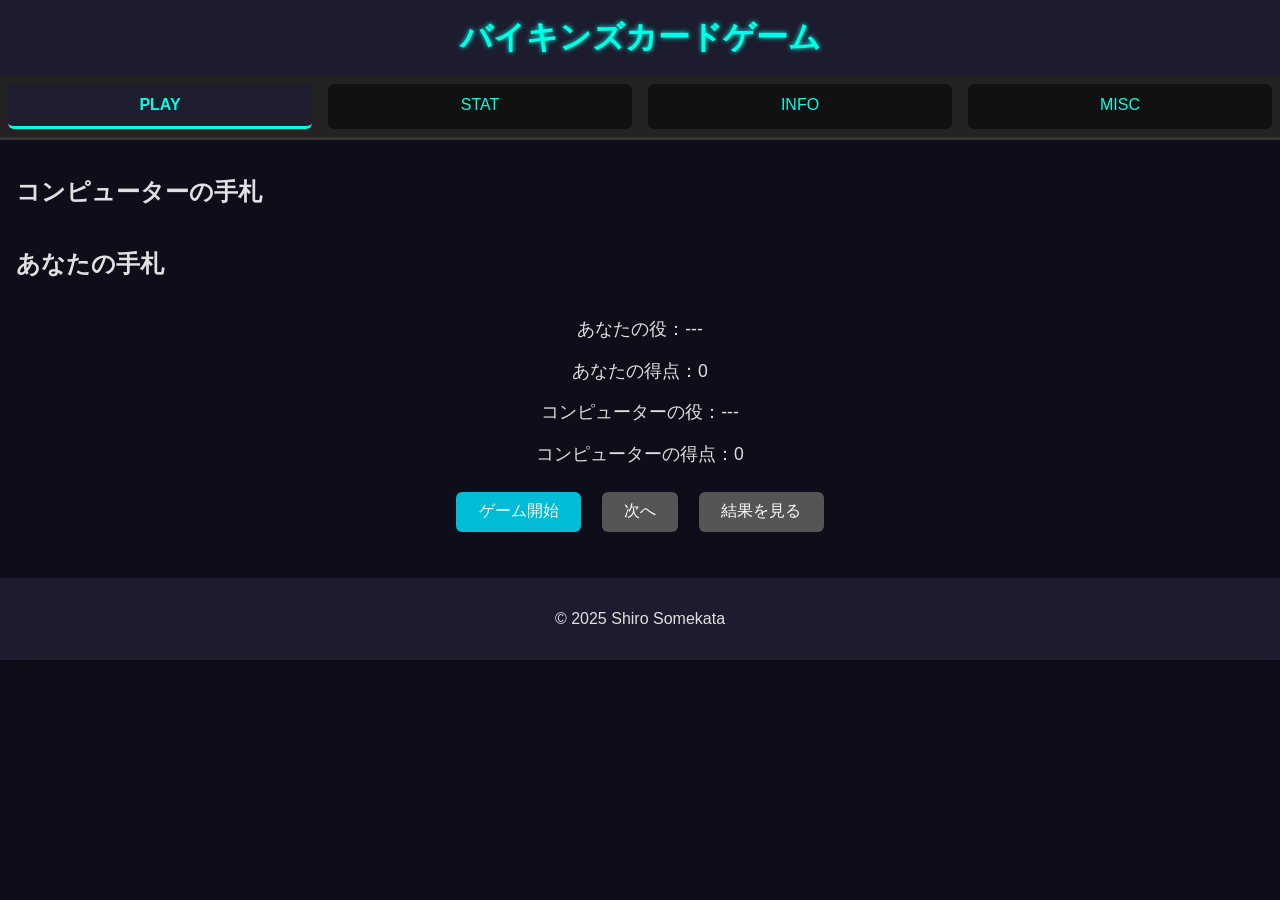
==== index.html @ 8f94db44 "Add files via upload" ====
<!DOCTYPE html>
<html lang="ja">
  <head>
    <meta charset="UTF-8" />
    <meta name="viewport" content="width=device-width, initial-scale=1.0" />
    <title>バイキンズカードゲーム</title>
    <link rel="stylesheet" href="style/style.css" />
  </head>
  <body>
    <header>
      <h1>バイキンズカードゲーム</h1>
    </header>

    <nav class="tabs">
      <button class="tab-btn active" data-tab="play">PLAY</button>
      <button class="tab-btn" data-tab="stat">STAT</button>
      <button class="tab-btn" data-tab="info">INFO</button>
      <button class="tab-btn" data-tab="misc">MISC</button>
    </nav>

    <main>
      <!-- PLAY タブ -->
      <section id="tab-play" class="tab-content active">
        <section id="cpu-area">
          <h2>コンピューターの手札</h2>
          <div id="cpu-hand"></div>
        </section>

        <section id="game-area">
          <h2>あなたの手札</h2>
          <div id="player-hand"></div>
        </section>

        <section id="status-area">
          <p>あなたの役：<span id="current-yaku">---</span></p>
          <p>あなたの得点：<span id="score">0</span></p>
          <p>コンピューターの役：<span id="cpu-yaku">---</span></p>
          <p>コンピューターの得点：<span id="cpu-score">0</span></p>
        </section>

        <div id="controls">
          <button id="start-btn">ゲーム開始</button>
          <button id="next-btn" disabled>次へ</button>
          <button id="finish-btn" disabled>結果を見る</button>
        </div>

        <section id="result-area">
          <h2 id="winner-message"></h2>
        </section>
      </section>

      <!-- STAT タブ -->
      <section id="tab-stat" class="tab-content">
        <h2>プレイ履歴</h2>
        <div id="history-log">
          <p>まだ履歴はありません。</p>
        </div>
      </section>

      <!-- INFO タブ -->
      <section id="tab-info" class="tab-content">
        <h2>操作方法とバージョン情報</h2>
        <p>
          カードをクリックして選択し、「次へ」で交換を交互に行います。山札が尽きるか、役が揃った時点で「結果を見る」で勝敗を確認します。
        </p>
        <h3>役の一覧</h3>
        <table
          style="
            width: 100%;
            border-collapse: collapse;
            background-color: #1c1c2c;
            font-size: 0.9rem;
          "
        >
          <thead>
            <tr>
              <th
                style="
                  border: 1px solid #333;
                  padding: 0.5rem;
                  color: #00ffe7;
                  background-color: #2c2c3c;
                "
              >
                役名
              </th>
              <th
                style="
                  border: 1px solid #333;
                  padding: 0.5rem;
                  color: #00ffe7;
                  background-color: #2c2c3c;
                "
              >
                条件
              </th>
              <th
                style="
                  border: 1px solid #333;
                  padding: 0.5rem;
                  color: #00ffe7;
                  background-color: #2c2c3c;
                "
              >
                配点
              </th>
            </tr>
          </thead>
          <tbody id="yaku-table-body">
            <!-- JSで自動挿入 -->
          </tbody>
        </table>
        <h3>キャラと分類</h3>
        <table
          style="
            width: 100%;
            border-collapse: collapse;
            background-color: #1c1c2c;
            font-size: 0.9rem;
          "
        >
          <thead>
            <tr>
              <th
                style="border: 1px solid #333; padding: 0.5rem; color: #00ffe7"
              >
                キャラ名/学名
              </th>
              <th
                style="border: 1px solid #333; padding: 0.5rem; color: #00ffe7"
              >
                分類
              </th>
              <th
                style="border: 1px solid #333; padding: 0.5rem; color: #00ffe7"
              >
                含まれる役
              </th>
            </tr>
          </thead>
          <tbody id="chara-table-body">
            <!-- JavaScriptで自動挿入 -->
          </tbody>
        </table>
        <p>バージョン：v1.0</p>
      </section>

      <!-- MISC タブ -->
      <section id="tab-misc" class="tab-content">
        <h2>リンク</h2>
        <ul>
          <li><a href="#" target="_blank">公式サイト</a></li>
          <li><a href="#" target="_blank">バイキンズとは？</a></li>
        </ul>
      </section>
    </main>

    <footer>
      <p>&copy; 2025 Shiro Somekata</p>
    </footer>

    <script type="module" src="script/main.js"></script>
    <script>
      // タブ切り替え用スクリプト
      document.querySelectorAll(".tab-btn").forEach((btn) => {
        btn.addEventListener("click", () => {
          document
            .querySelectorAll(".tab-btn")
            .forEach((b) => b.classList.remove("active"));
          document
            .querySelectorAll(".tab-content")
            .forEach((c) => c.classList.remove("active"));

          btn.classList.add("active");
          const target = btn.getAttribute("data-tab");
          document.getElementById("tab-" + target).classList.add("active");
        });
      });
    </script>
  </body>
</html>
---- style/style.css ----
/* style.css - game-like & boyish theme */
body {
    font-family: 'Segoe UI', Tahoma, Geneva, Verdana, sans-serif;
    margin: 0;
    padding: 0;
    background-color: #0e0e1a;
    color: #e0e0e0;
  }
  
  header, footer {
    text-align: center;
    padding: 1rem;
    background-color: #1c1c2e;
    box-shadow: 0 2px 6px rgba(0,0,0,0.4);
  }
  
  h1 {
    font-size: 2rem;
    margin: 0;
    color: #00ffe7;
    text-shadow: 0 0 5px #00ffe7;
  }
  
  .tabs {
    display: flex;
    justify-content: space-around;
    background-color: #222;
    border-bottom: 3px solid #333;
  }
  
  .tab-btn {
    flex: 1;
    padding: 0.75rem;
    font-size: 1rem;
    background: #111;
    border: none;
    cursor: pointer;
    transition: all 0.3s;
    color: #00ffe7;
    border-bottom: 3px solid transparent;
  }
  
  .tab-btn.active {
    background-color: #1e1e2f;
    font-weight: bold;
    border-bottom: 3px solid #00ffe7;
  }
  
  main {
    padding: 1rem;
  }
  
  .tab-content {
    display: none;
  }
  
  .tab-content.active {
    display: block;
  }
  
  #cpu-hand, #player-hand {
    display: flex;
    flex-wrap: wrap;
    justify-content: center;
    gap: 0.75rem;
    margin: 0.5rem 0;
  }
  
  .card {
    width: 90px;
    background-color: #222;
    border: 2px solid #00bcd4;
    border-radius: 8px;
    padding: 0.3rem;
    box-shadow: 0 0 8px rgba(0,255,255,0.2);
    cursor: pointer;
    transition: transform 0.2s, border-color 0.2s;
  }
  
  .card:hover {
    transform: scale(1.05);
    border-color: #00ffe7;
  }
  
  .card img {
    width: 100%;
    height: auto;
    border-radius: 4px;
  }
  
  .card.selected {
    border: 2px solid #00ffe7;
    box-shadow: 0 0 12px #00ffe7;
    background-color: #121220;
  }
  
  #status-area, #result-area {
    text-align: center;
    margin: 1rem 0;
    font-size: 1.1rem;
  }
  
  #controls {
    text-align: center;
    margin: 1rem 0;
  }
  
  button {
    padding: 0.6rem 1.4rem;
    font-size: 1rem;
    margin: 0.5rem;
    border: none;
    border-radius: 6px;
    background-color: #00bcd4;
    color: #fff;
    cursor: pointer;
    transition: background-color 0.2s, transform 0.1s;
  }
  
  button:disabled {
    background-color: #555;
    cursor: not-allowed;
  }
  
  button:hover:not(:disabled) {
    background-color: #00ffe7;
    color: #000;
    transform: scale(1.05);
  }
  
  #history-log table {
    width: 100%;
    border-collapse: collapse;
    margin-top: 1rem;
    font-size: 0.9rem;
    background-color: #1c1c2c;
  }
  
  #history-log th, #history-log td {
    border: 1px solid #333;
    padding: 0.5rem;
    text-align: center;
    color: #e0e0e0;
  }
  
  #history-log th {
    background-color: #2c2c3c;
    color: #00ffe7;
  }
  
  @media (max-width: 600px) {
    .card {
      width: 40px;
    }
  
    .tab-btn {
      font-size: 0.85rem;
      padding: 0.5rem;
    }
  
    button {
      font-size: 0.9rem;
      padding: 0.5rem 1rem;
    }
  
    h1 {
      font-size: 1.5rem;
    }
  }
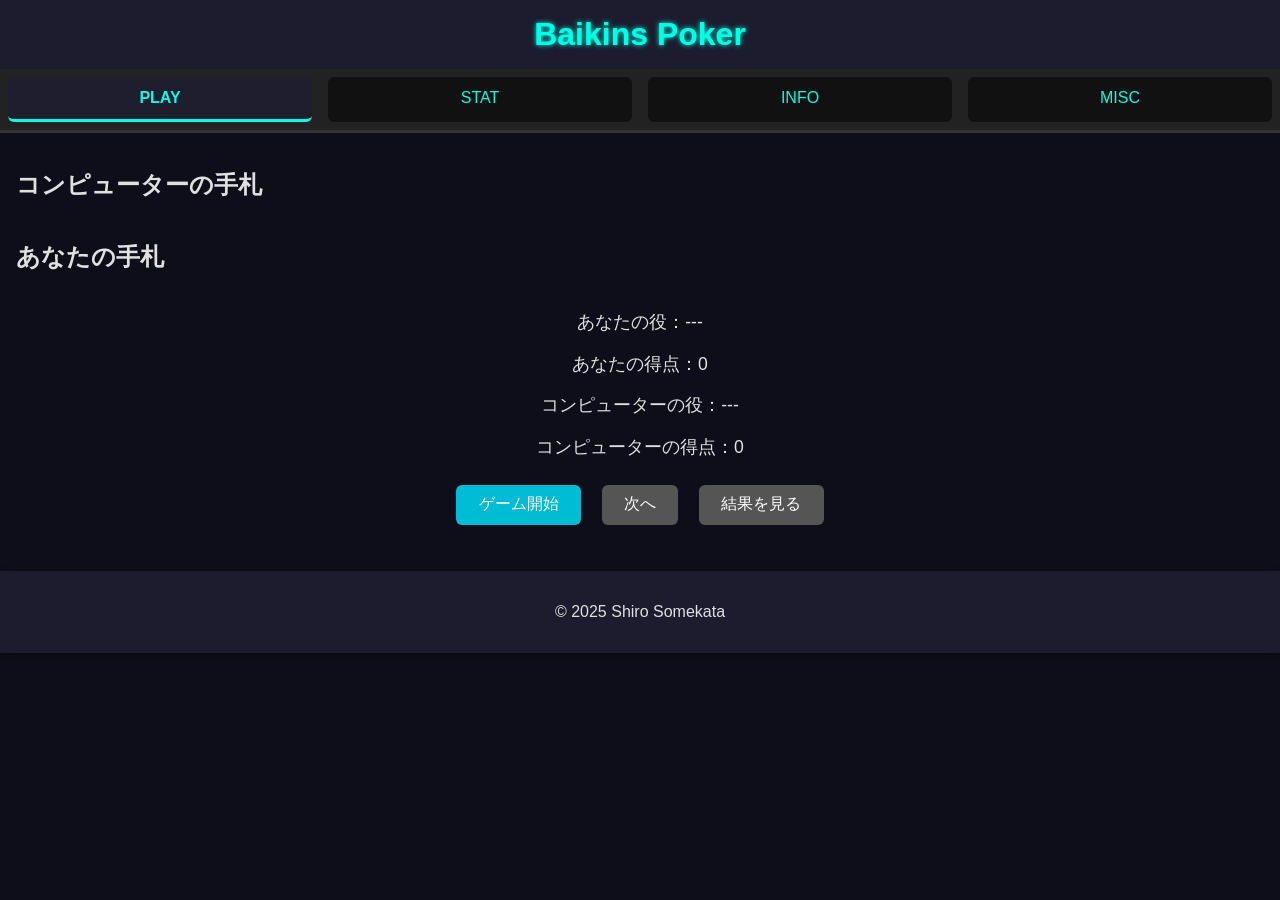
==== commit 0bc78525: "Add files via upload" ====
--- a/index.html
+++ b/index.html
@@ -3,12 +3,12 @@
   <head>
     <meta charset="UTF-8" />
     <meta name="viewport" content="width=device-width, initial-scale=1.0" />
-    <title>バイキンズカードゲーム</title>
+    <title>Baikins Poker</title>
     <link rel="stylesheet" href="style/style.css" />
   </head>
   <body>
     <header>
-      <h1>バイキンズカードゲーム</h1>
+      <h1>Baikins Poker</h1>
     </header>
 
     <nav class="tabs">
@@ -52,6 +52,7 @@
       <!-- STAT タブ -->
       <section id="tab-stat" class="tab-content">
         <h2>プレイ履歴</h2>
+        <div id="history-summary"></div>
         <div id="history-log">
           <p>まだ履歴はありません。</p>
         </div>
@@ -149,8 +150,16 @@
       <section id="tab-misc" class="tab-content">
         <h2>リンク</h2>
         <ul>
-          <li><a href="#" target="_blank">公式サイト</a></li>
-          <li><a href="#" target="_blank">バイキンズとは？</a></li>
+          <li>
+            <a href="http://filgap.kenkyuukai.jp" target="_blank">Fil-GAP</a>
+          </li>
+          <li>
+            <a
+              href="https://www.omu.ac.jp/med/bacteriology/b-online/baikins-card/"
+              target="_blank"
+              >バイキンズカード</a
+            >
+          </li>
         </ul>
       </section>
     </main>
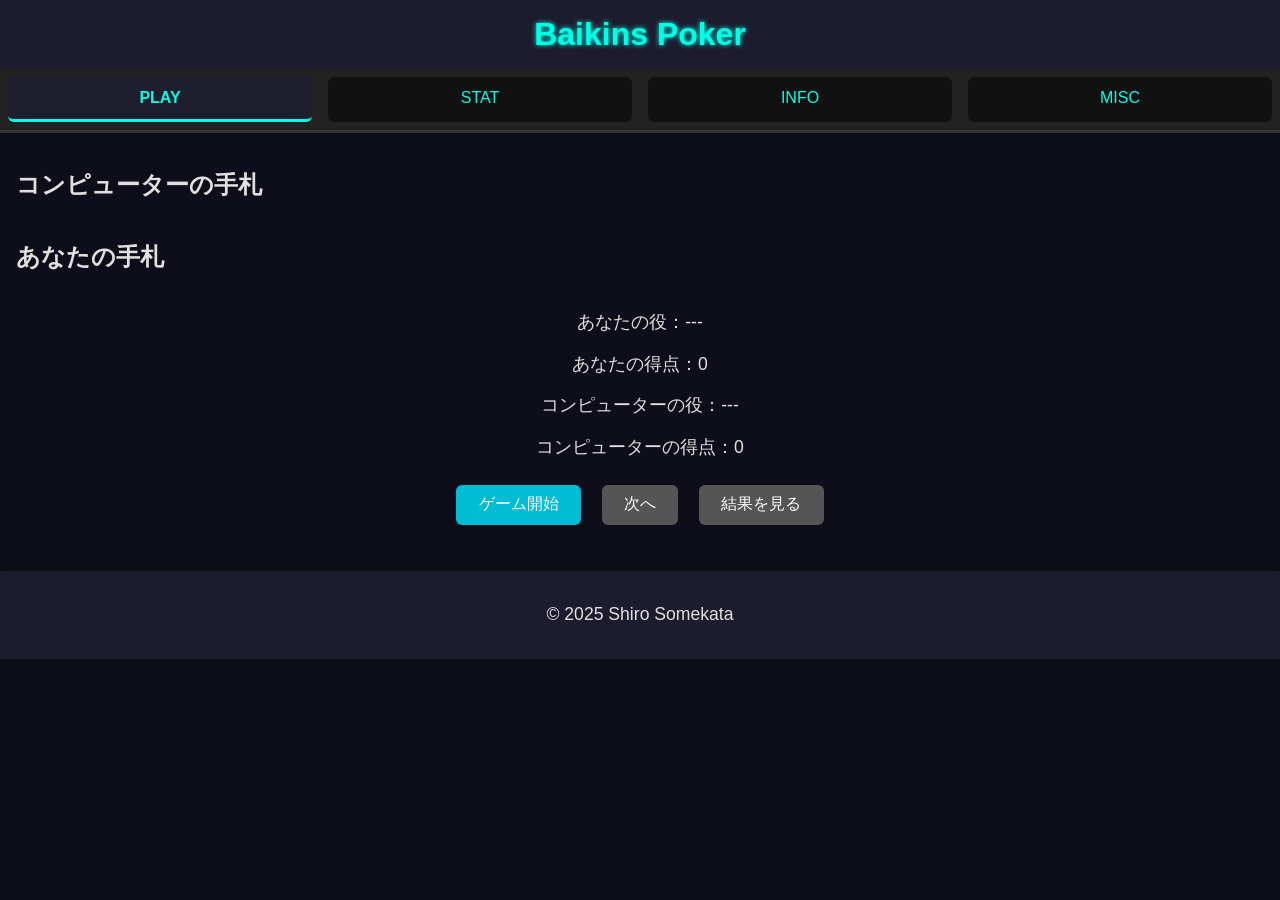
==== commit c4fb8dd2: "Add files via upload" ====
--- a/index.html
+++ b/index.html
@@ -70,7 +70,7 @@
             width: 100%;
             border-collapse: collapse;
             background-color: #1c1c2c;
-            font-size: 0.9rem;
+            font-size: 1rem;
           "
         >
           <thead>
@@ -117,11 +117,16 @@
             width: 100%;
             border-collapse: collapse;
             background-color: #1c1c2c;
-            font-size: 0.9rem;
+            font-size: 1.0rem;
           "
         >
           <thead>
             <tr>
+              <th
+                style="border: 1px solid #333; padding: 0.5rem; color: #00ffe7"
+              >
+                キャラ画像
+              </th>
               <th
                 style="border: 1px solid #333; padding: 0.5rem; color: #00ffe7"
               >
@@ -143,7 +148,11 @@
             <!-- JavaScriptで自動挿入 -->
           </tbody>
         </table>
-        <p>バージョン：v1.0</p>
+        <p>バージョン：
+          <dl>v1.00   2025-03-31</dl>
+          <dl>v1.01   2025-04-02</dl>
+          <dl>v1.02   2025-04-03</dl>
+        </p>
       </section>
 
       <!-- MISC タブ -->
--- a/style/style.css
+++ b/style/style.css
@@ -6,6 +6,10 @@
     background-color: #0e0e1a;
     color: #e0e0e0;
   }
+
+p {
+  font-size: 1.1rem;
+}  
   
   header, footer {
     text-align: center;
@@ -62,12 +66,12 @@
     display: flex;
     flex-wrap: wrap;
     justify-content: center;
-    gap: 0.75rem;
+    gap: 0.1rem;
     margin: 0.5rem 0;
   }
   
   .card {
-    width: 90px;
+    width: 150px;
     background-color: #222;
     border: 2px solid #00bcd4;
     border-radius: 8px;
@@ -78,7 +82,7 @@
   }
   
   .card:hover {
-    transform: scale(1.05);
+    transform: scale(1.8);
     border-color: #00ffe7;
   }
   
@@ -132,7 +136,7 @@
     width: 100%;
     border-collapse: collapse;
     margin-top: 1rem;
-    font-size: 0.9rem;
+    font-size: 1.3rem;
     background-color: #1c1c2c;
   }
   
@@ -148,6 +152,35 @@
     color: #00ffe7;
   }
   
+  /* MISCタブのリンクセクション用スタイル */
+#tab-misc ul {
+  list-style-type: square;
+  padding-left: 1.5rem;
+  color: #e0e0e0;
+  font-size: 1.1rem;
+}
+
+#tab-misc a {
+  color: #00ffe7;
+  text-decoration: none;
+  font-weight: bold;
+}
+
+#tab-misc a:hover {
+  text-decoration: underline;
+  color: #ffffff;
+}
+#chara-table img {
+  position: relative;
+  z-index: 1;
+  box-shadow: 0 0 3px rgba(0,0,0,0.5);
+  transition: transform 0.2s;
+}
+#chara-table img:hover {
+  transform: scale(1.5);
+  z-index: 10;
+}
+
   @media (max-width: 600px) {
     .card {
       width: 40px;
@@ -167,4 +200,7 @@
       font-size: 1.5rem;
     }
   }
-  +  
+  dl {
+    margin-left:20px;
+  }
